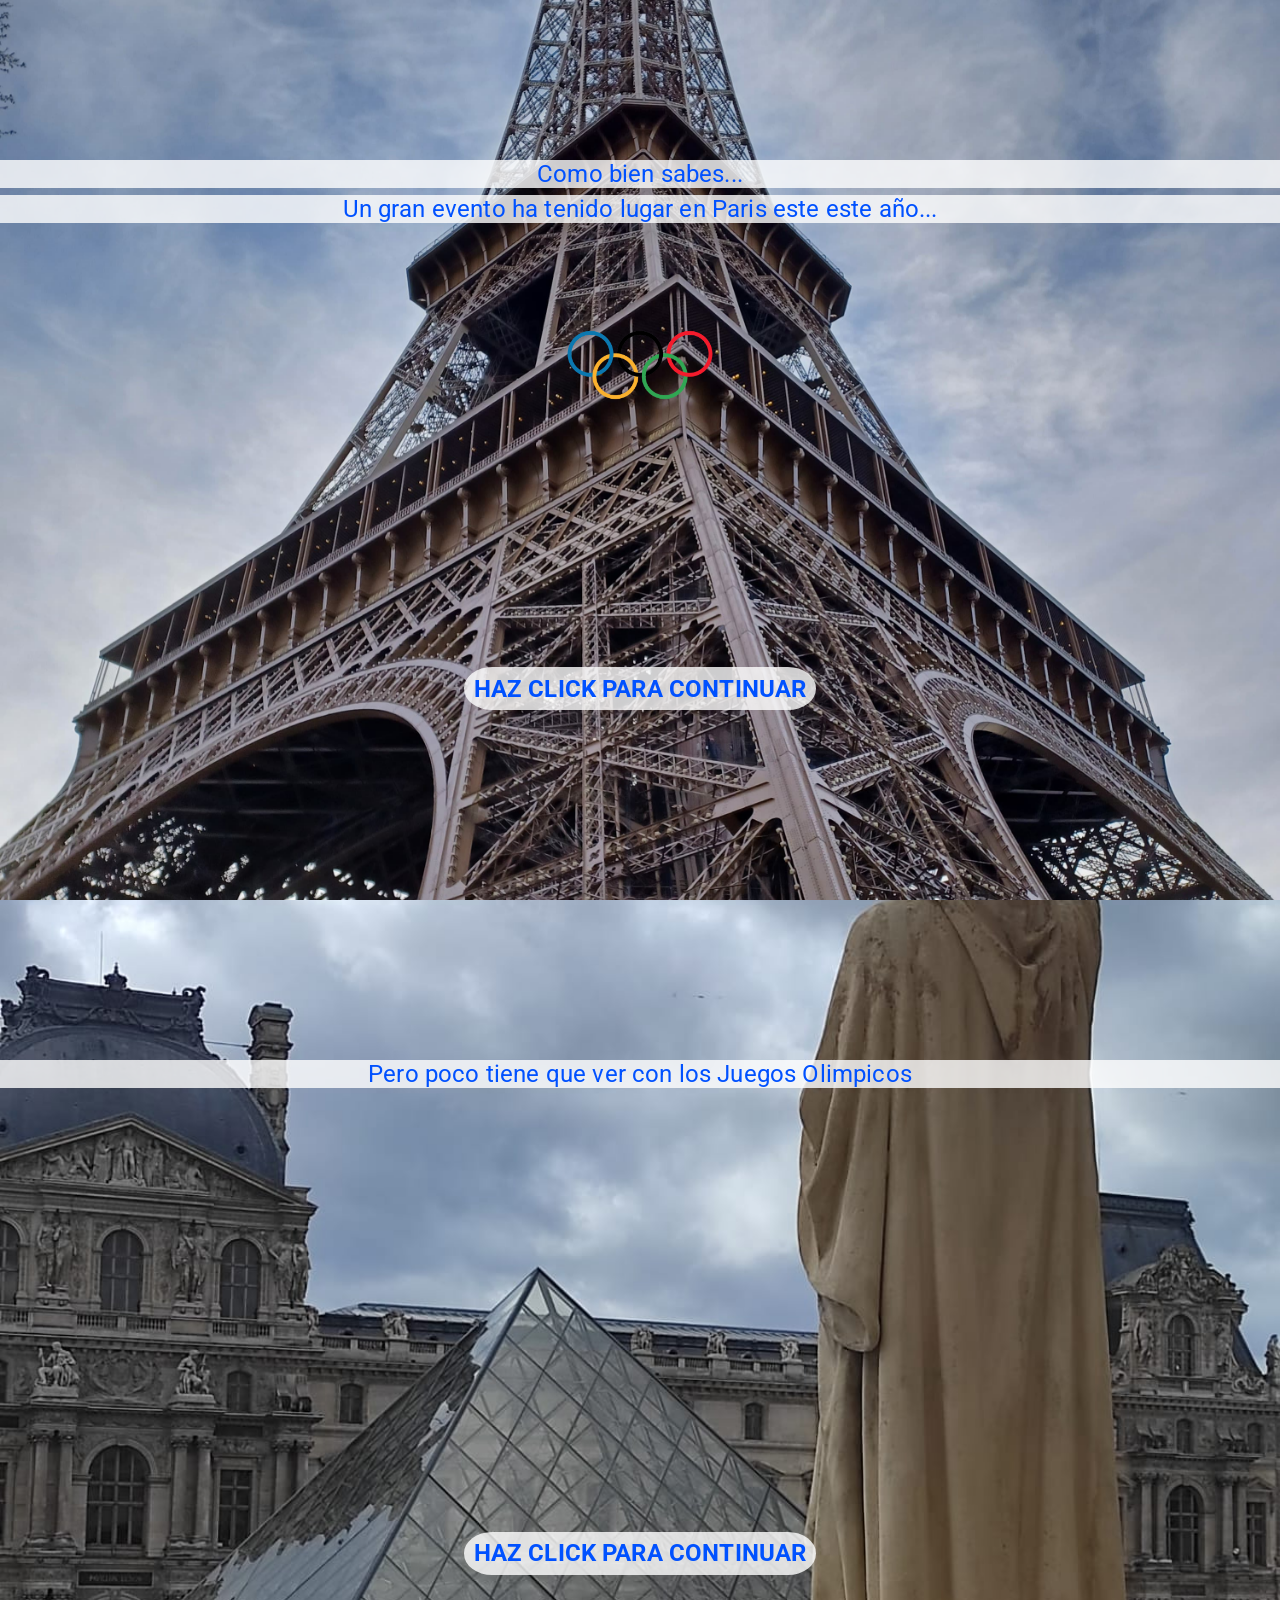
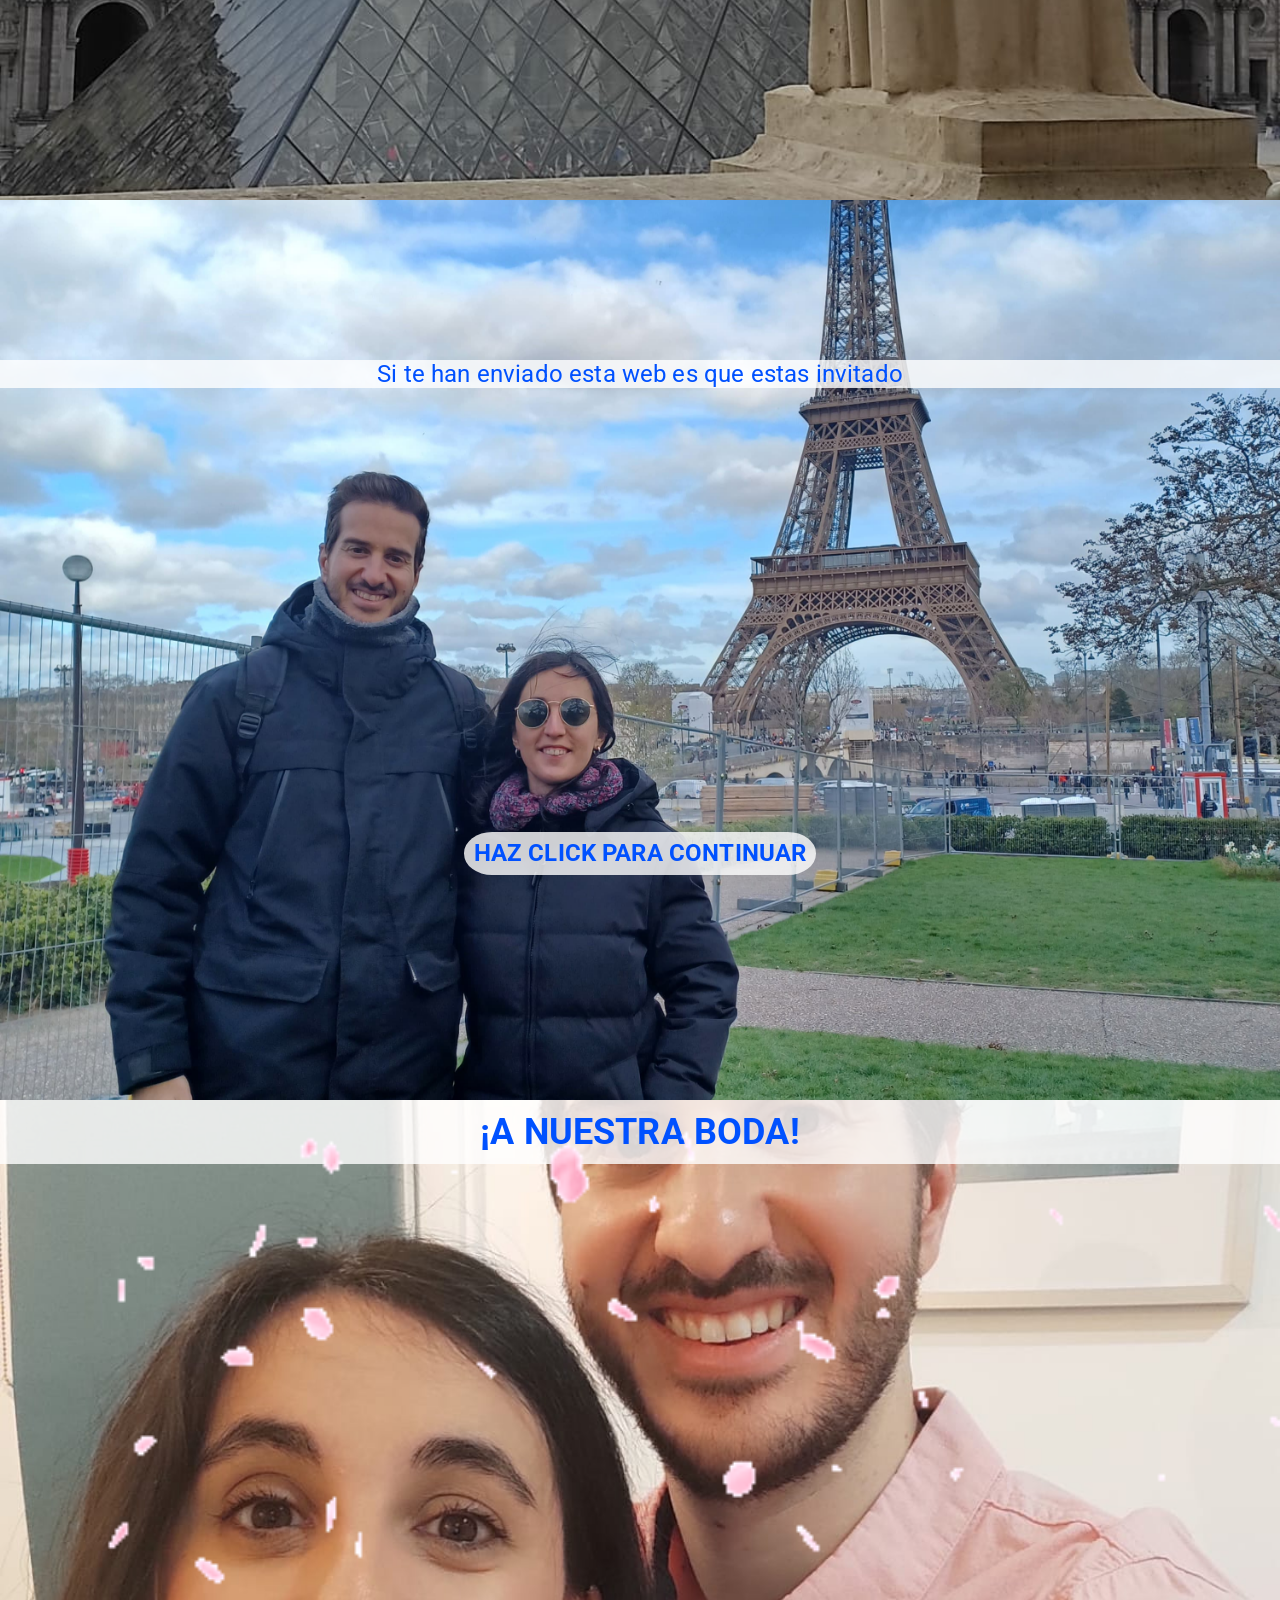
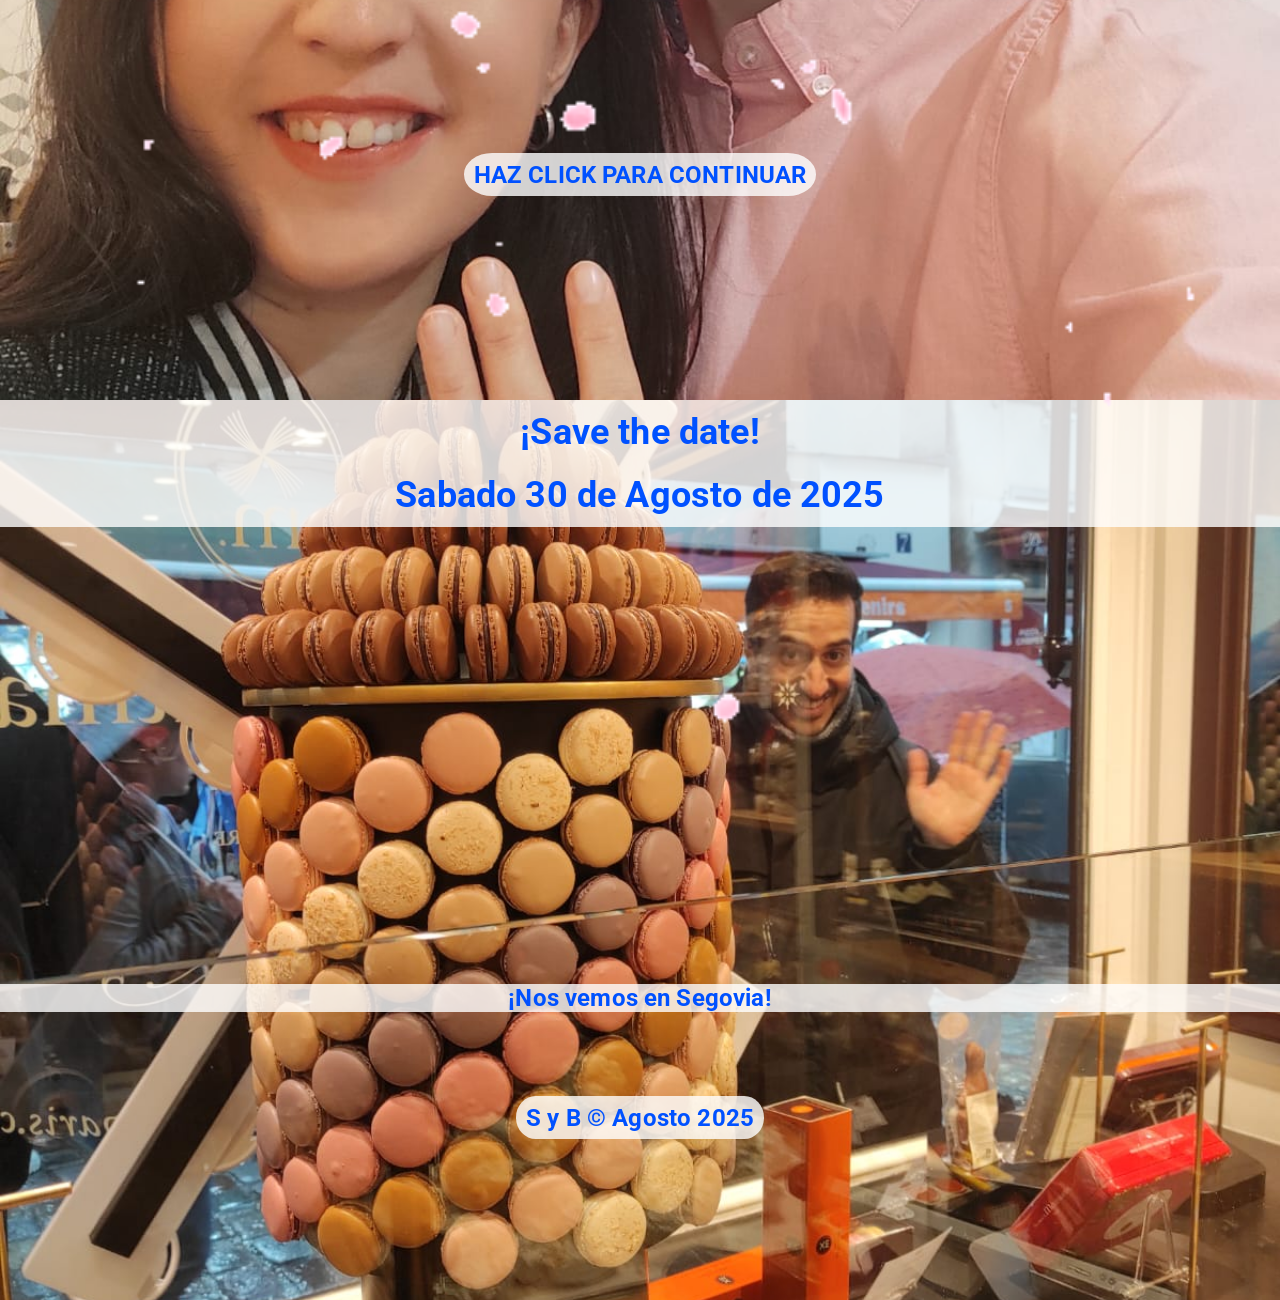
==== paris.html @ 3b5b656b "Final" ====
<!DOCTYPE html>
<html lang="en">
  <head>
    <meta charset="UTF-8" />
    <meta http-equiv="X-UA-Compatible" content="IE=edge" />
    <meta name="viewport" content="width=device-width, initial-scale=1.0" />
    <link
      rel="shortcut icon"
      href="./assets/images/eiffel-tower.png"
      type="image/png"
    />
    <link
      href="https://fonts.googleapis.com/css2?family=Roboto:wght@300;400&display=swap"
      rel="stylesheet"
    />
    <link rel="stylesheet" href="styles.css" />
    <title>Paris 2024</title>
  </head>

  <body>
    <section id="section1">
      <div class="main-text">
        <p>Como bien sabes...</p>
        <p>Un gran evento ha tenido lugar en Paris este este año...</p>
      </div>
      <img
        id="jjoo"
        src="./assets/images/olympic_rings.png"
        alt="JJOO"
        style="position: absolute; top: 35%"
      />
      <a id="button1" class="" href="#section2">HAZ CLICK PARA CONTINUAR</a>
    </section>

    <section id="section2">
      <div class="main-text">
        <p>Pero poco tiene que ver con los Juegos Olimpicos</p>
      </div>
      <a class="" href="#section3">HAZ CLICK PARA CONTINUAR</a>
    </section>

    <section id="section3">
      <div class="main-text">
        <p>Si te han enviado esta web es que estas invitado</p>
      </div>
      <a class="" href="#section4">HAZ CLICK PARA CONTINUAR</a>
    </section>

    <section id="section4">
      <div>
        <h1>¡A NUESTRA BODA!</h1>
        <img
          id="confetti"
          src="./assets/images/ZOHV.gif"
          alt="confetti"
          style="position: absolute; top: 300%"
        />
      </div>

      <script
        type="text/javascript"
        async
        src="https://tenor.com/embed.js"
      ></script>
      <a class="" href="#section5">HAZ CLICK PARA CONTINUAR</a>
    </section>

    <section id="section5">
      <h1>¡Save the date!</h1>
      <h1>Sabado 30 de Agosto de 2025</h1>
      <p class="additional-text">¡Nos vemos en Segovia!</p>
      <footer>
        <nav>
          <a href="#">S y B © Agosto 2025</a>
        </nav>
      </footer>
    </section>
    <script type="module" src="./src/script.js"></script>
  </body>
</html>
---- styles.css ----
* {
  margin: 0;
  padding: 0;
  box-sizing: border-box;
}

html {
  scroll-behavior: smooth;
}

:root {
  --text-color: rgb(0, 81, 255);
  --text-color-back: rgba(255, 255, 255, 0.8);
  --selected-color: rgba(128, 128, 128, 0.8);
}

body {
  width: 100vw;
  /*max-width: 200px;*/
  display: flex;
  flex-direction: column;
  align-items: center;
  font-family: 'Roboto', 'Segoe UI', 'Helvetica Neue', Arial;
  letter-spacing: 0.01em;
}

#jjoo {
  height: 100px;
  background-color: rgba(255, 255, 255, 0);
}

#confetti {
  width: 100vw;
  background-color: rgba(255, 255, 255, 0);
}

section {
  width: 100vw;
  height: 100vh;
  display: flex;
  flex-direction: column;
  align-items: center;

  background-position: center;
  background-repeat: no-repeat;
  /*background-size: 100% 100%;
  min-height: 100vh;*/
  background-size: cover;
}

#section1 {
  background-image: url('./assets/images/IMG-20240330-WA0029.jpg');
}

#section2 {
  background-image: url('./assets/images/IMG-20240407-WA0044.jpg');
}

#section3 {
  background-image: url('./assets/images/IMG-20240330-WA0032.jpg');
}

#section4 {
  background-image: url('./assets/images/IMG-20240407-WA0014.jpg');
}

#section5 {
  background-image: url('./assets/images/IMG-20240407-WA0060.jpg');
}

section h1 {
  width: 100vw;
  font-size: 36px;
  color: var(--text-color);
  text-align: center;
  font-weight: bolder;
  background-color: var(--text-color-back);
  padding-left: 0.5em;
  padding-right: 0.5em;
  padding-top: 0.3em;
  padding-bottom: 0.3em;
}

section p {
  color: var(--text-color);
  background-color: var(--text-color-back);
  padding-left: 0.5em;
  padding-right: 0.5em;
  margin-top: 0.3em;
  margin-bottom: 0.3em;
  width: 100vw;
  text-align: center;
  opacity: 0;
  animation: smooth-appear 2.5s ease forwards;
}

section a {
  position: relative;
  top: 65%;
  font-size: 24px;
  color: var(--text-color);
  font-weight: bolder;
  background-color: var(--text-color-back);
  padding-left: 0.4em;
  padding-right: 0.4em;
  padding-top: 0.3em;
  padding-bottom: 0.3em;
  margin-top: 0.2em;
  margin-bottom: 0.2em;
  border: none;
  border-radius: 8% / 50%;
  text-align: center;
  text-overflow: clip;
  text-decoration: none;
  display: inline-block;

  box-shadow: 0 0 0 0 rgb(255, 255, 255);
  transform: scale(1);
  animation: pulse 1.5s infinite;
}

section a:hover {
  cursor: pointer;
  background-color: var(--selected-color);
}

.main-text {
  position: relative;
  top: 17%;
  color: var(--text-color);
  font-size: 24px;
}

.additional-text {
  position: relative;
  top: 50%;
  color: var(--text-color);
  font-size: 24px;
  font-weight: bolder;
}

section footer {
  /*justify-self: end;*/
  position: relative;
  top: 58%;
}

@keyframes pulse {
  0% {
    transform: scale(0.95);
    box-shadow: 0 0 0 0 rgba(255, 255, 255, 0.7);
  }

  70% {
    transform: scale(1);
    box-shadow: 0 0 0 10px rgba(255, 255, 255, 0);
  }

  100% {
    transform: scale(0.95);
    box-shadow: 0 0 0 0 rgba(255, 255, 255, 0);
  }
}

@keyframes smooth-appear {
  to {
    opacity: 1;
  }
}
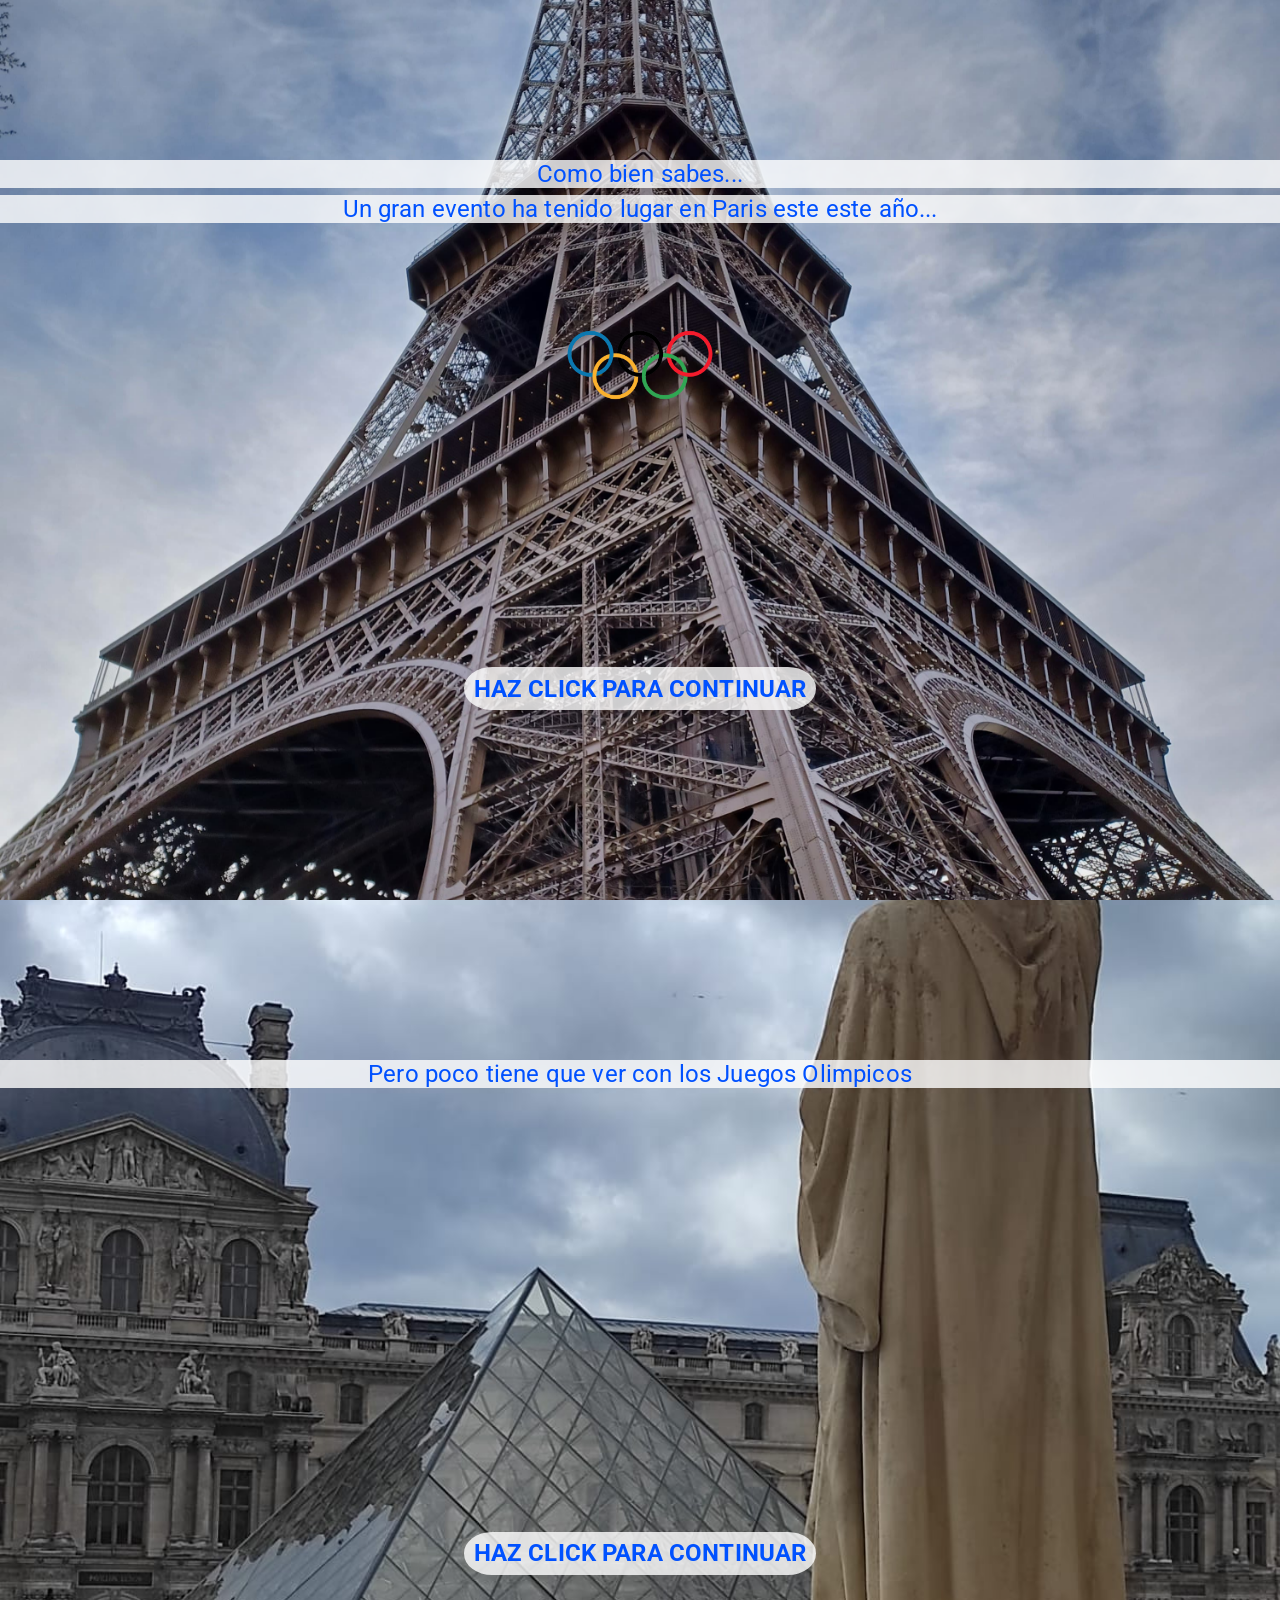
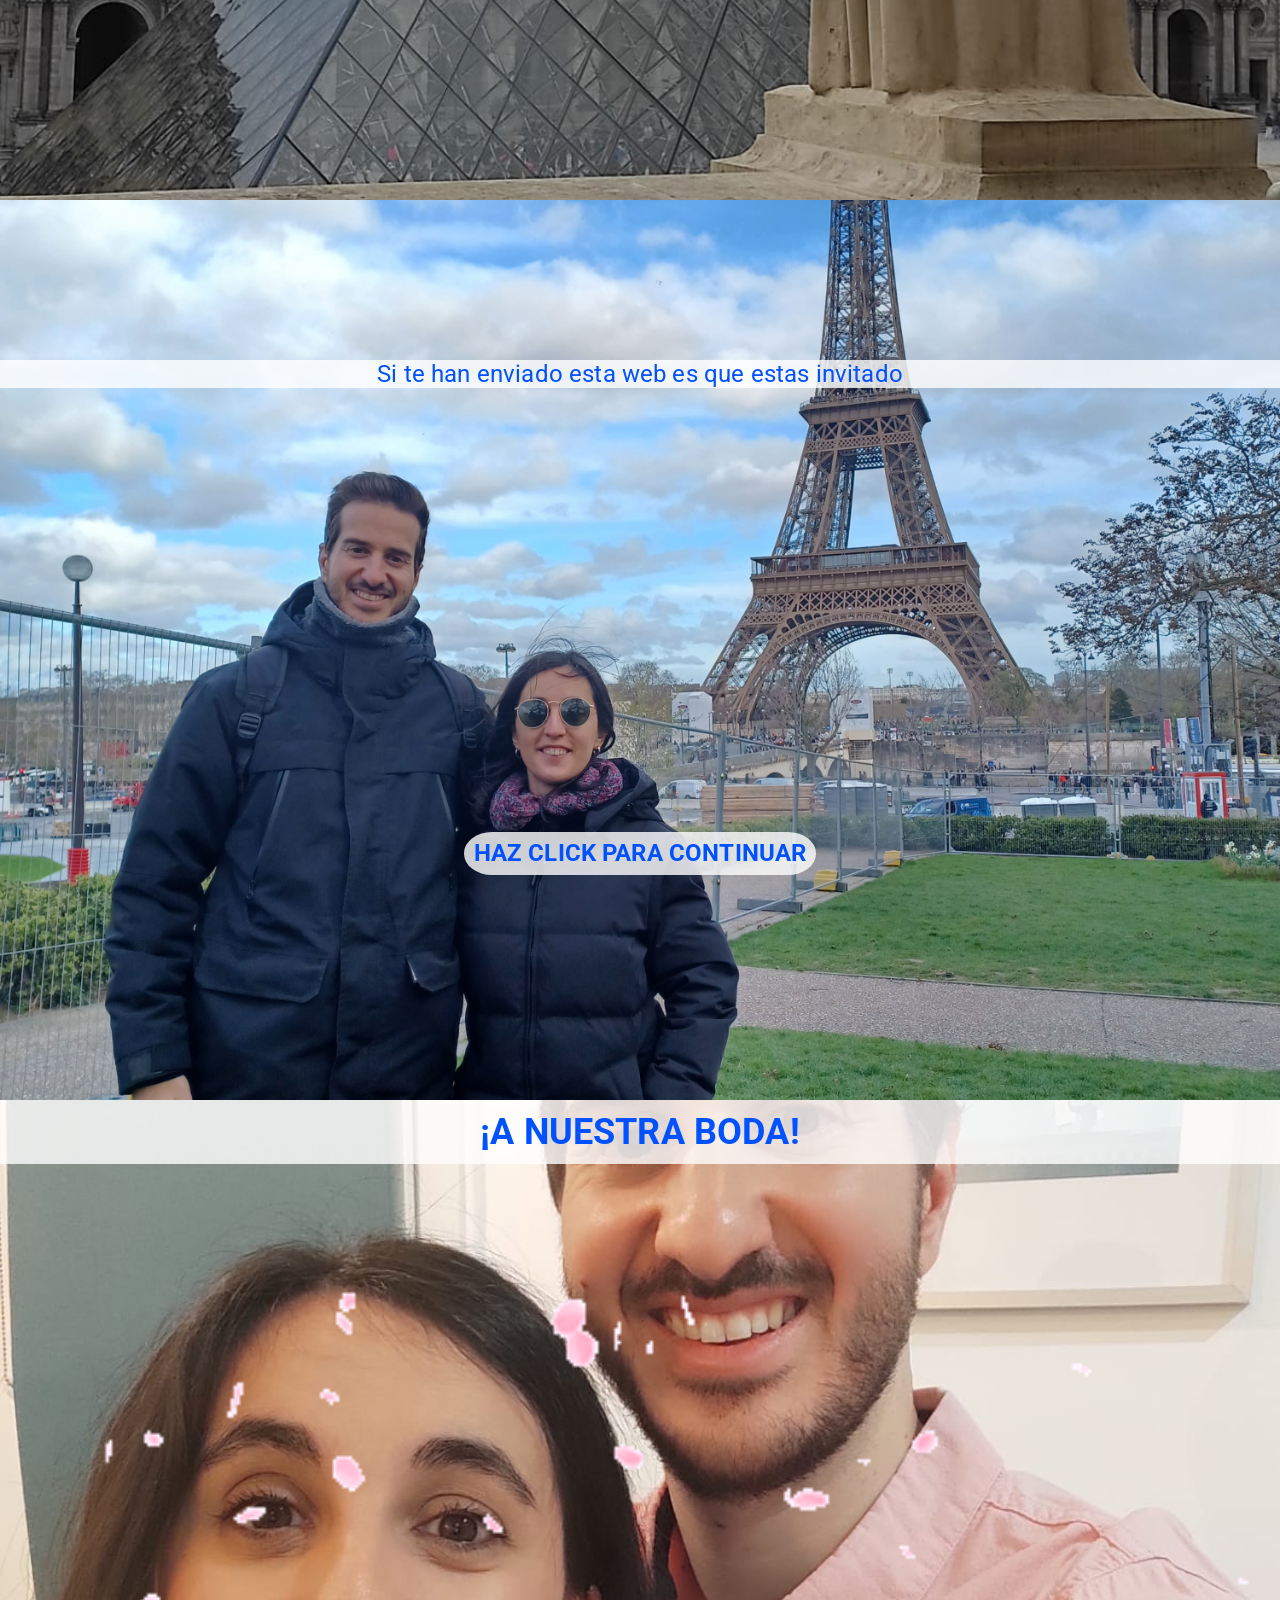
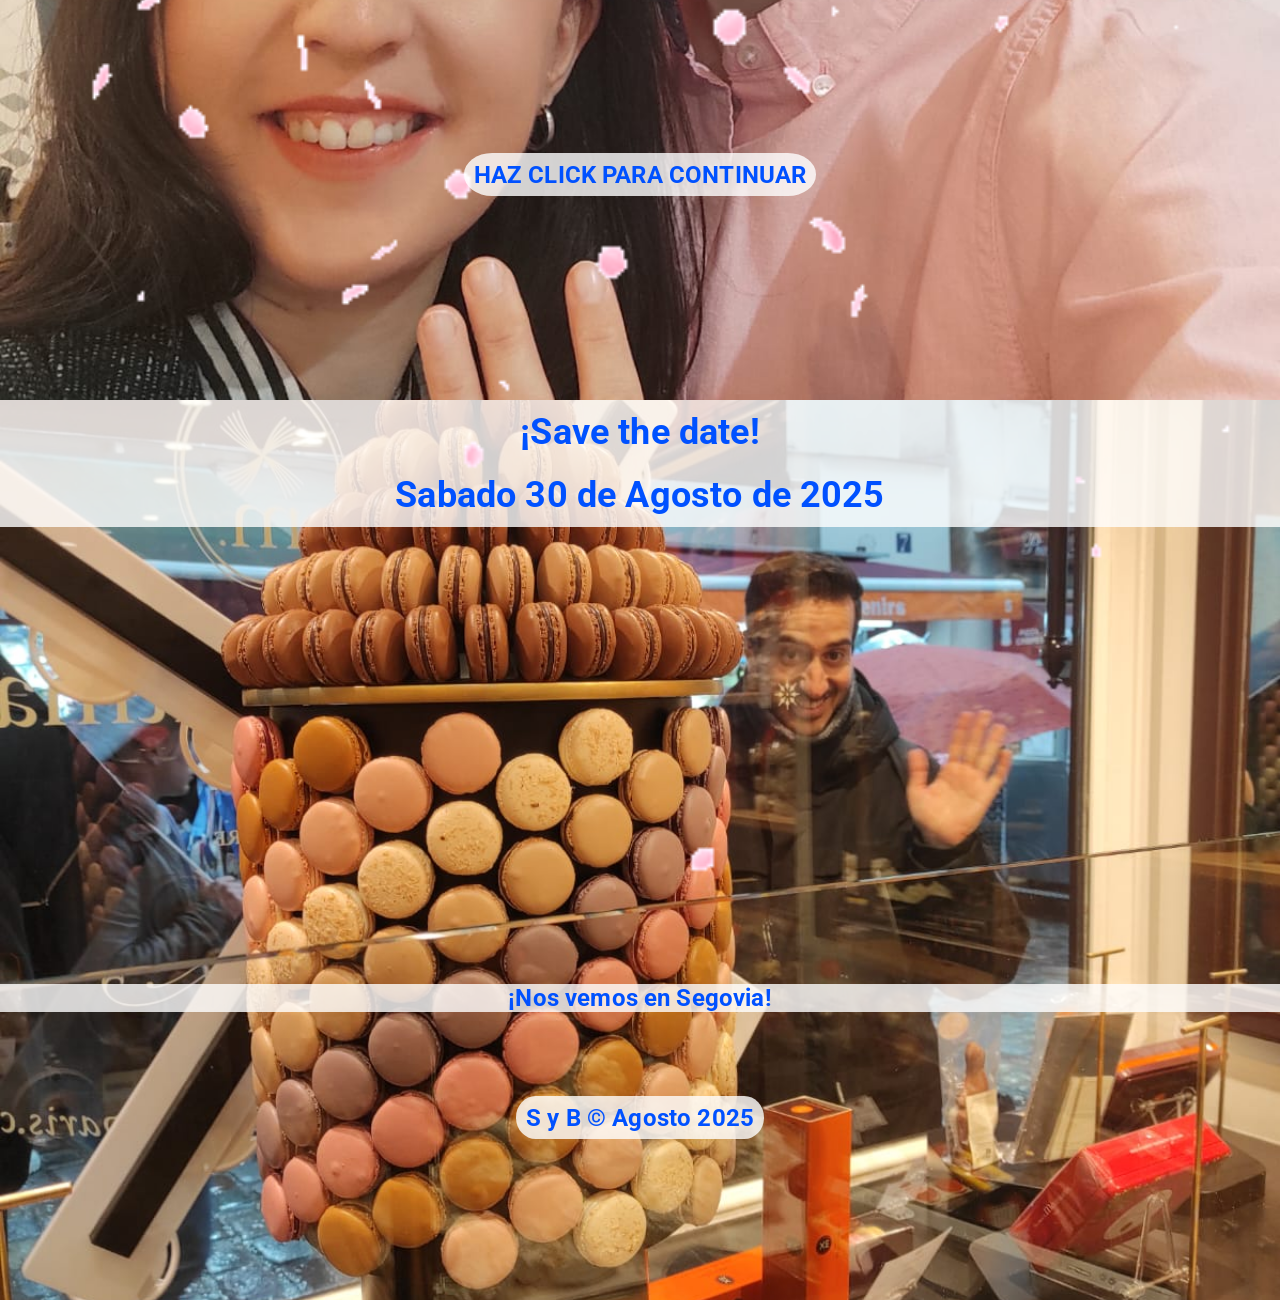
==== commit 2264ee64: "enhancements_1" ====
--- a/paris.html
+++ b/paris.html
@@ -23,12 +23,7 @@
         <p>Como bien sabes...</p>
         <p>Un gran evento ha tenido lugar en Paris este este año...</p>
       </div>
-      <img
-        id="jjoo"
-        src="./assets/images/olympic_rings.png"
-        alt="JJOO"
-        style="position: absolute; top: 35%"
-      />
+      <img id="jjoo" src="./assets/images/olympic_rings.png" alt="JJOO" />
       <a id="button1" class="" href="#section2">HAZ CLICK PARA CONTINUAR</a>
     </section>
 
@@ -49,12 +44,7 @@
     <section id="section4">
       <div>
         <h1>¡A NUESTRA BODA!</h1>
-        <img
-          id="confetti"
-          src="./assets/images/ZOHV.gif"
-          alt="confetti"
-          style="position: absolute; top: 300%"
-        />
+        <img id="confetti" src="./assets/images/confetti.gif" alt="confetti" />
       </div>
 
       <script
--- a/styles.css
+++ b/styles.css
@@ -27,11 +27,15 @@
 #jjoo {
   height: 100px;
   background-color: rgba(255, 255, 255, 0);
+  position: absolute;
+  top: 35%;
 }
 
 #confetti {
   width: 100vw;
   background-color: rgba(255, 255, 255, 0);
+  position: absolute;
+  top: 320%;
 }
 
 section {
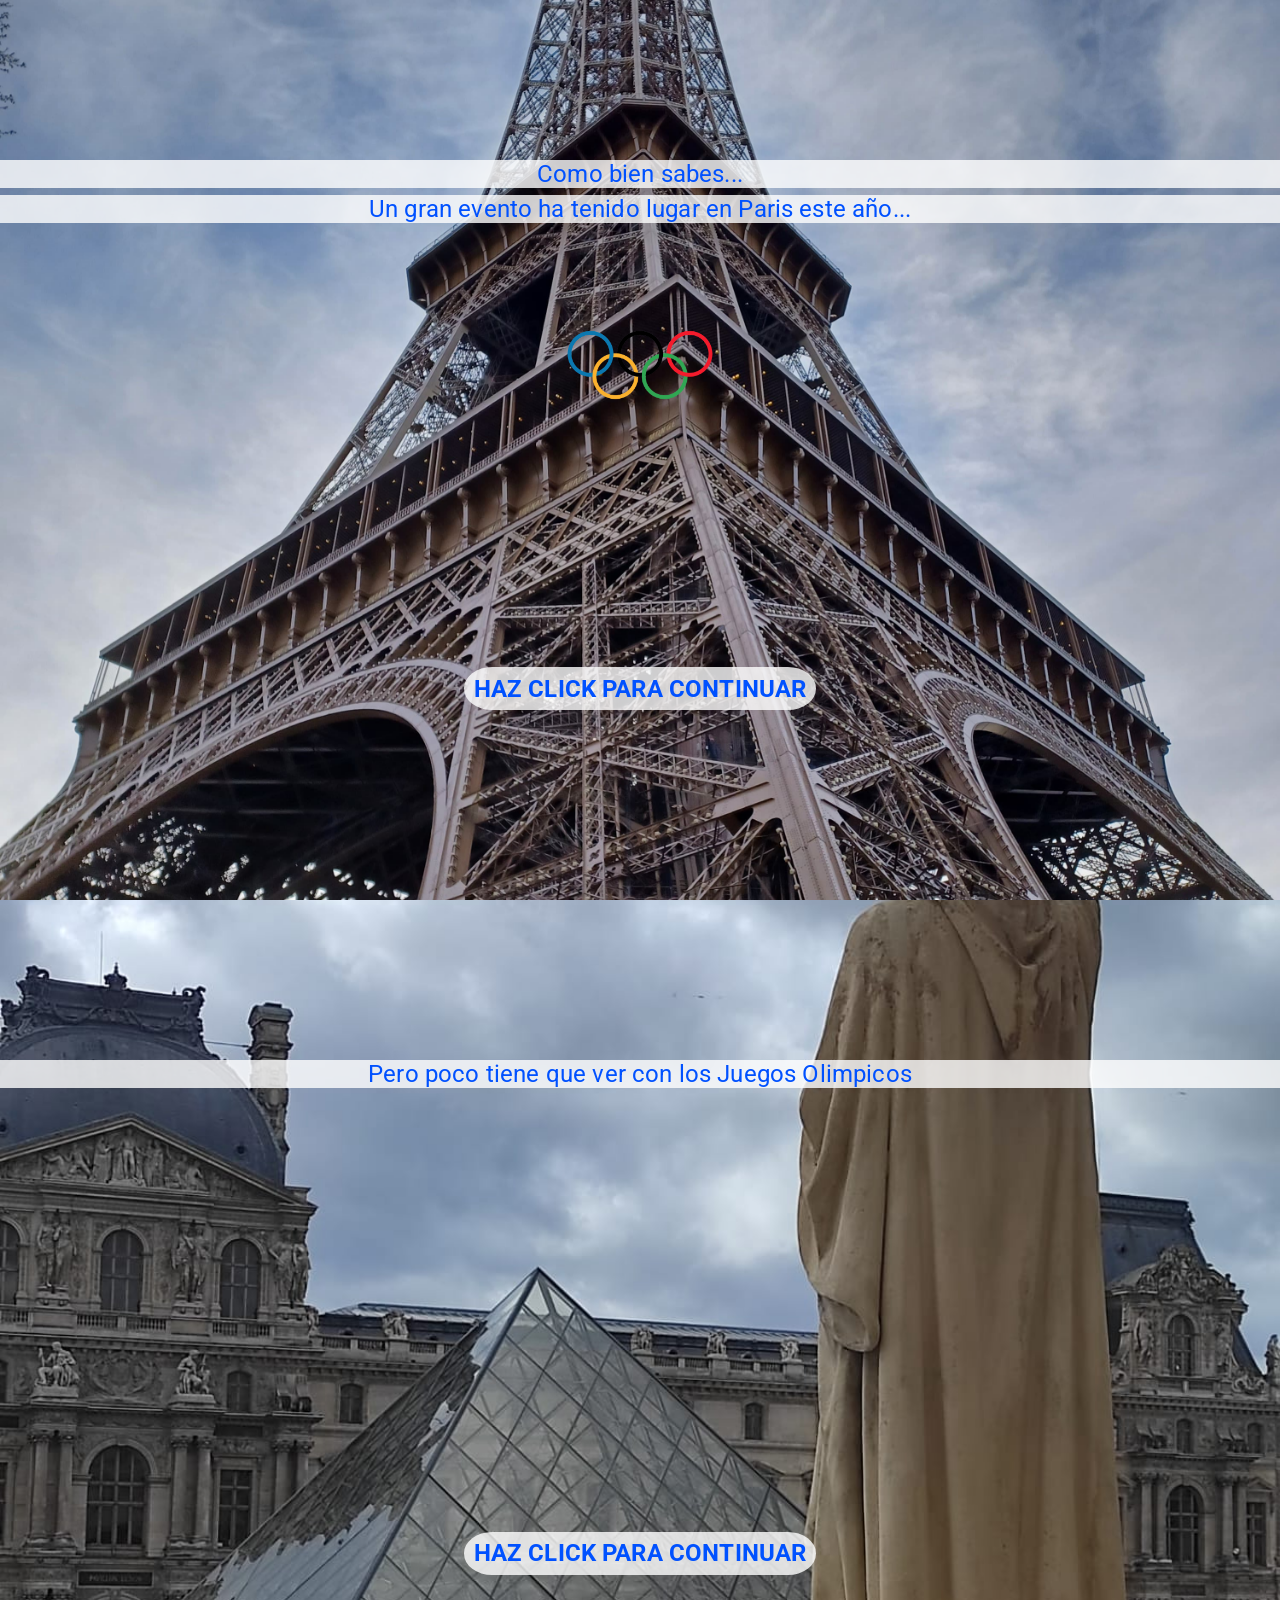
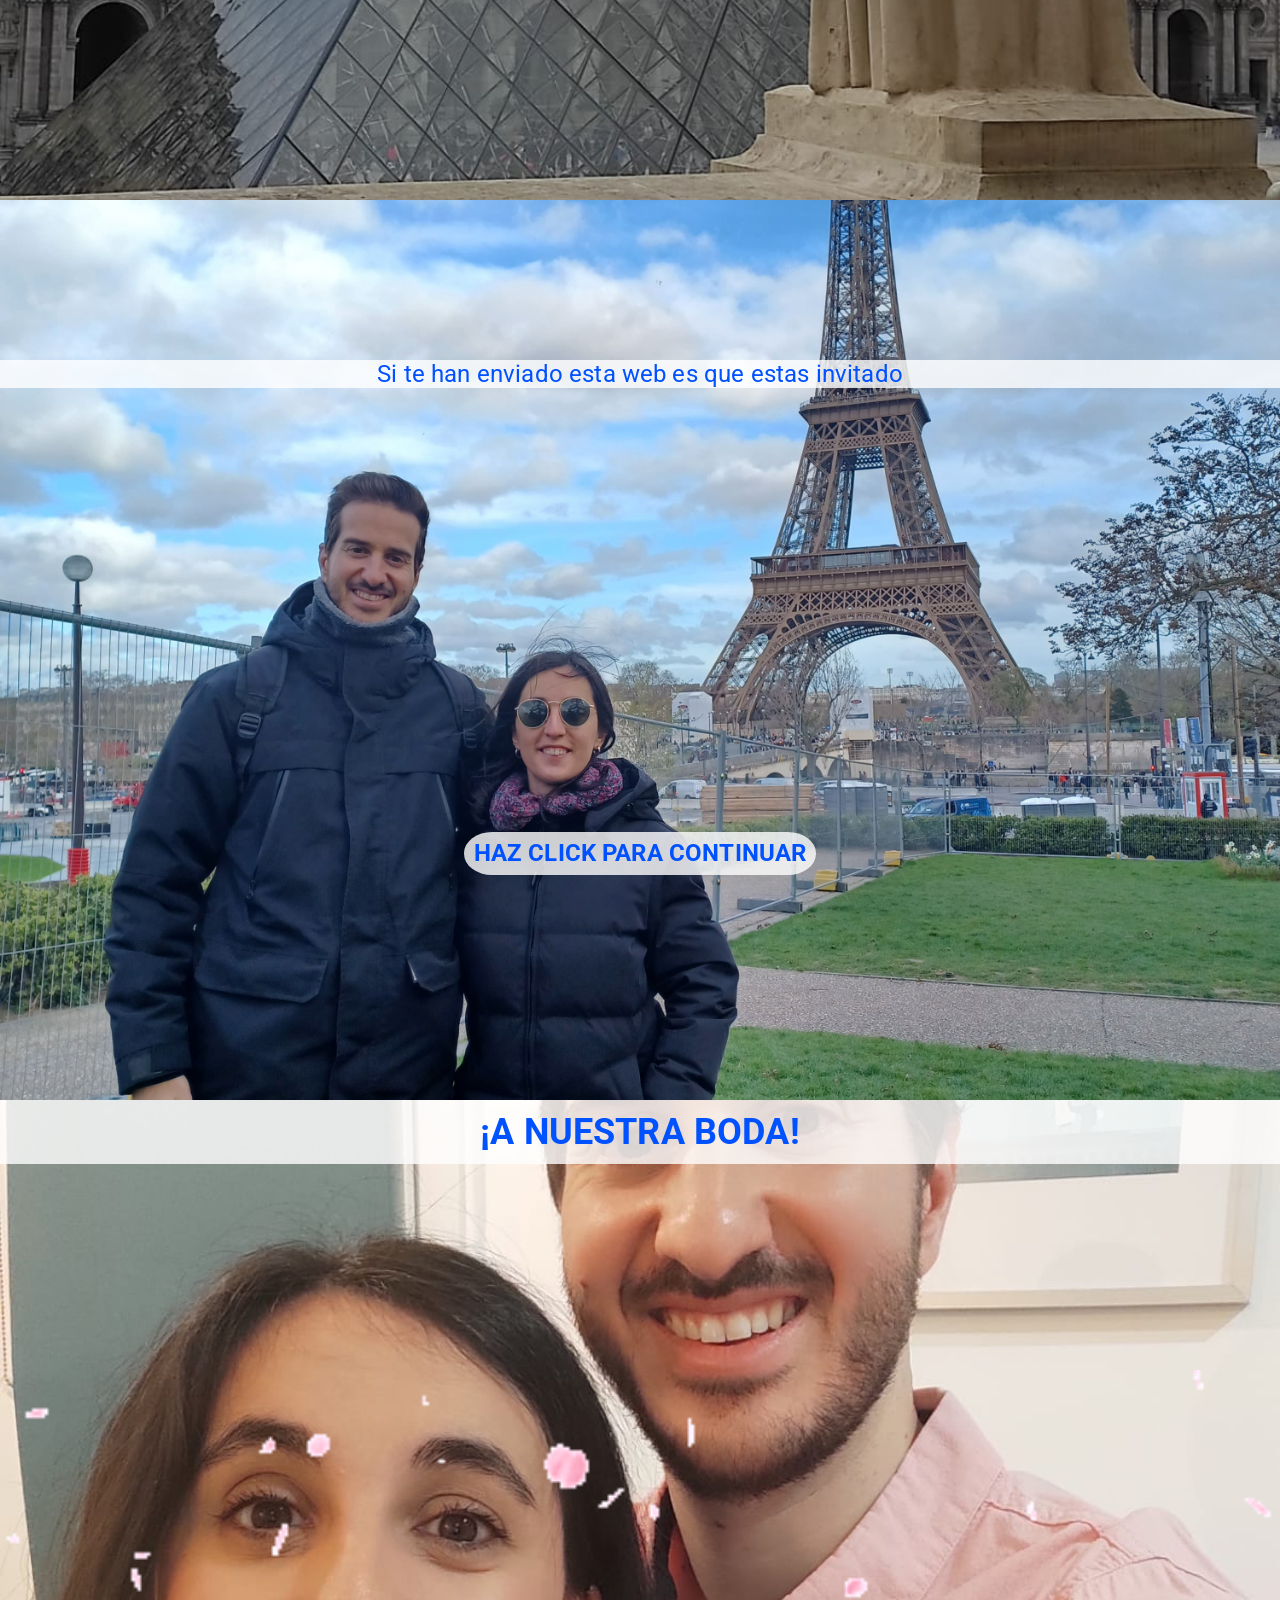
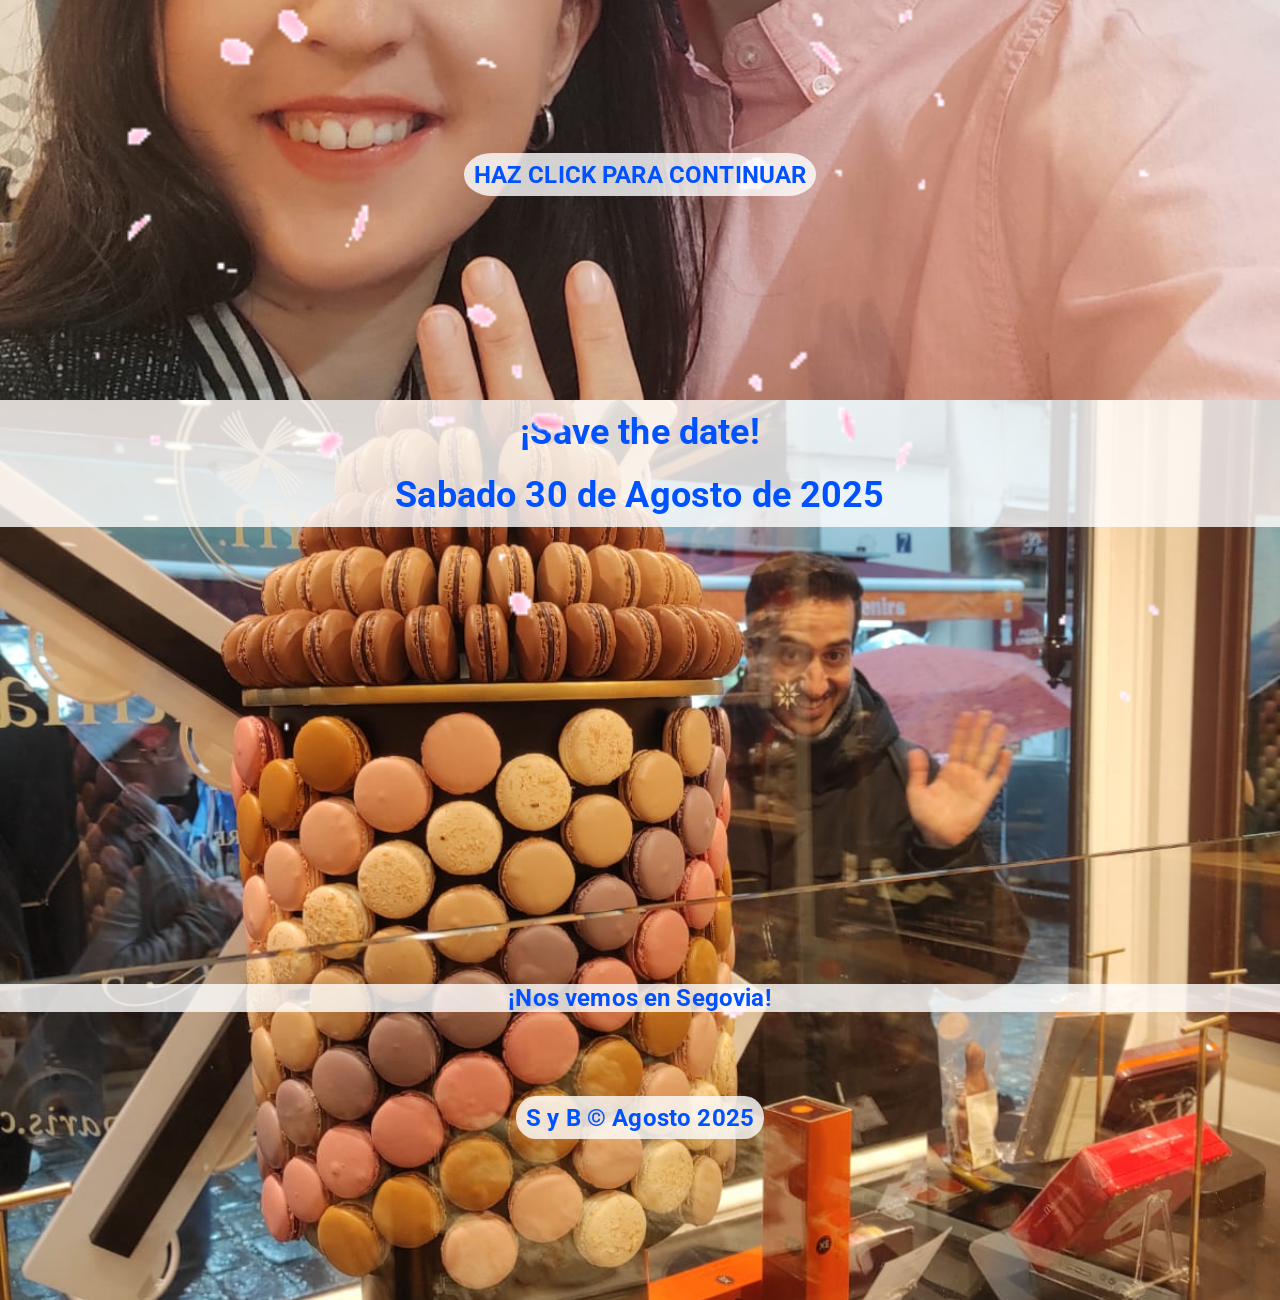
==== commit eceba800: "fix text" ====
--- a/paris.html
+++ b/paris.html
@@ -21,7 +21,7 @@
     <section id="section1">
       <div class="main-text">
         <p>Como bien sabes...</p>
-        <p>Un gran evento ha tenido lugar en Paris este este año...</p>
+        <p>Un gran evento ha tenido lugar en Paris este año...</p>
       </div>
       <img id="jjoo" src="./assets/images/olympic_rings.png" alt="JJOO" />
       <a id="button1" class="" href="#section2">HAZ CLICK PARA CONTINUAR</a>
--- a/styles.css
+++ b/styles.css
@@ -35,7 +35,7 @@
   width: 100vw;
   background-color: rgba(255, 255, 255, 0);
   position: absolute;
-  top: 320%;
+  top: 330%;
 }
 
 section {
